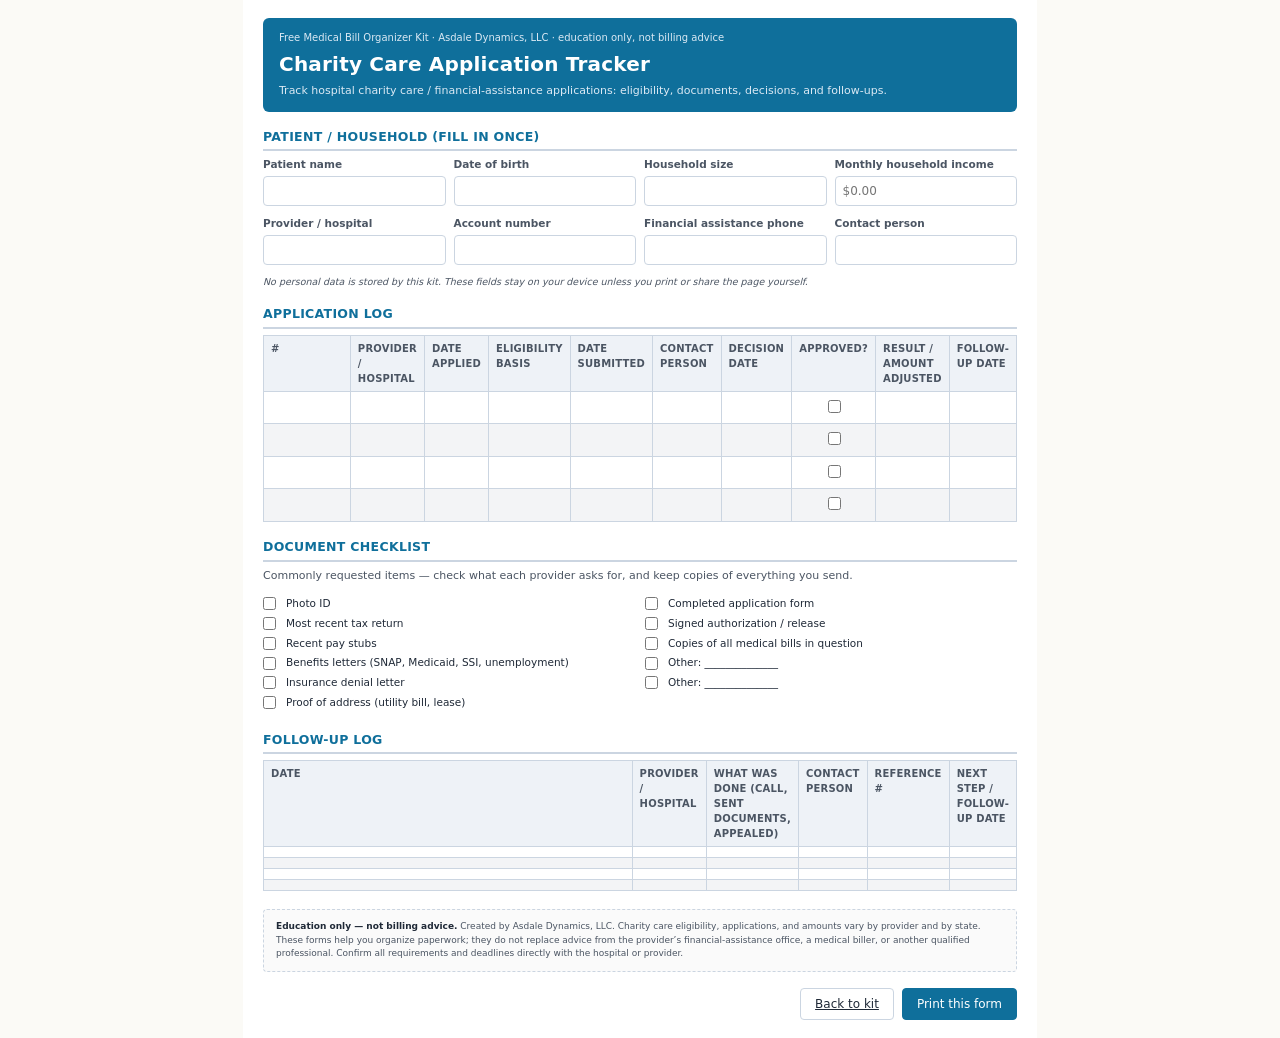
==== forms/charity-care-application-tracker.html @ 8f3d21b6 "Add free medical bill organizer kit" ====
<!doctype html>
<html lang="en">
<head>
<meta charset="utf-8">
<meta name="viewport" content="width=device-width, initial-scale=1">
<title>Charity Care Application Tracker — Free Medical Bill Organizer Kit</title>
<link rel="stylesheet" href="css/print-forms.css">
</head>
<body>
<div class="page">

  <div class="k-band">
    <p class="k-sub" style="margin:0 0 4px 0; font-size:10px;">Free Medical Bill Organizer Kit &middot; Asdale Dynamics, LLC &middot; education only, not billing advice</p>
    <h1 class="k-title">Charity Care Application Tracker</h1>
    <p class="k-sub" style="margin:0;">Track hospital charity care / financial-assistance applications: eligibility, documents, decisions, and follow-ups.</p>
  </div>

  <div class="k-section">
    <h2 class="k-hed">Patient / household (fill in once)</h2>
    <div class="k-grid k-grid-4">
      <div class="k-field"><label class="k-label">Patient name</label><input class="k-input" type="text"></div>
      <div class="k-field"><label class="k-label">Date of birth</label><input class="k-input" type="text"></div>
      <div class="k-field"><label class="k-label">Household size</label><input class="k-input" type="text"></div>
      <div class="k-field"><label class="k-label">Monthly household income</label><input class="k-input" type="text" placeholder="$0.00"></div>
    </div>
    <div class="k-grid k-grid-4">
      <div class="k-field"><label class="k-label">Provider / hospital</label><input class="k-input" type="text"></div>
      <div class="k-field"><label class="k-label">Account number</label><input class="k-input" type="text"></div>
      <div class="k-field"><label class="k-label">Financial assistance phone</label><input class="k-input" type="text"></div>
      <div class="k-field"><label class="k-label">Contact person</label><input class="k-input" type="text"></div>
    </div>
    <p class="k-note">No personal data is stored by this kit. These fields stay on your device unless you print or share the page yourself.</p>
  </div>

  <div class="k-section">
    <h2 class="k-hed">Application log</h2>
    <table class="k-table">
      <thead>
        <tr>
          <th style="width:6%">#</th>
          <th style="width:14%">Provider / hospital</th>
          <th style="width:12%">Date applied</th>
          <th style="width:12%">Eligibility basis</th>
          <th style="width:12%">Date submitted</th>
          <th style="width:14%">Contact person</th>
          <th style="width:12%">Decision date</th>
          <th style="width:10%">Approved?</th>
          <th style="width:14%">Result / amount adjusted</th>
          <th style="width:12%">Follow-up date</th>
        </tr>
      </thead>
      <tbody>
        <tr><td class="k-fill"></td><td class="k-fill"></td><td class="k-fill"></td><td class="k-fill"></td><td class="k-fill"></td><td class="k-fill"></td><td class="k-fill"></td><td style="text-align:center"><input type="checkbox"></td><td class="k-fill"></td><td class="k-fill"></td></tr>
        <tr><td class="k-fill"></td><td class="k-fill"></td><td class="k-fill"></td><td class="k-fill"></td><td class="k-fill"></td><td class="k-fill"></td><td class="k-fill"></td><td style="text-align:center"><input type="checkbox"></td><td class="k-fill"></td><td class="k-fill"></td></tr>
        <tr><td class="k-fill"></td><td class="k-fill"></td><td class="k-fill"></td><td class="k-fill"></td><td class="k-fill"></td><td class="k-fill"></td><td class="k-fill"></td><td style="text-align:center"><input type="checkbox"></td><td class="k-fill"></td><td class="k-fill"></td></tr>
        <tr><td class="k-fill"></td><td class="k-fill"></td><td class="k-fill"></td><td class="k-fill"></td><td class="k-fill"></td><td class="k-fill"></td><td class="k-fill"></td><td style="text-align:center"><input type="checkbox"></td><td class="k-fill"></td><td class="k-fill"></td></tr>
      </tbody>
    </table>
  </div>

  <div class="k-section">
    <h2 class="k-hed">Document checklist</h2>
    <p class="k-p">Commonly requested items &mdash; check what each provider asks for, and keep copies of everything you send.</p>
    <div class="k-cols-2">
      <div>
        <div class="k-checkrow"><input type="checkbox" id="d1"><label for="d1">Photo ID</label></div>
        <div class="k-checkrow"><input type="checkbox" id="d2"><label for="d2">Most recent tax return</label></div>
        <div class="k-checkrow"><input type="checkbox" id="d3"><label for="d3">Recent pay stubs</label></div>
        <div class="k-checkrow"><input type="checkbox" id="d4"><label for="d4">Benefits letters (SNAP, Medicaid, SSI, unemployment)</label></div>
        <div class="k-checkrow"><input type="checkbox" id="d5"><label for="d5">Insurance denial letter</label></div>
        <div class="k-checkrow"><input type="checkbox" id="d6"><label for="d6">Proof of address (utility bill, lease)</label></div>
      </div>
      <div>
        <div class="k-checkrow"><input type="checkbox" id="d7"><label for="d7">Completed application form</label></div>
        <div class="k-checkrow"><input type="checkbox" id="d8"><label for="d8">Signed authorization / release</label></div>
        <div class="k-checkrow"><input type="checkbox" id="d9"><label for="d9">Copies of all medical bills in question</label></div>
        <div class="k-checkrow"><input type="checkbox" id="d10"><label for="d10">Other: ______________</label></div>
        <div class="k-checkrow"><input type="checkbox" id="d11"><label for="d11">Other: ______________</label></div>
      </div>
    </div>
  </div>

  <div class="k-section">
    <h2 class="k-hed">Follow-up log</h2>
    <table class="k-table">
      <thead>
        <tr>
          <th style="width:12%">Date</th>
          <th style="width:16%">Provider / hospital</th>
          <th style="width:20%">What was done (call, sent documents, appealed)</th>
          <th style="width:16%">Contact person</th>
          <th style="width:14%">Reference #</th>
          <th style="width:22%">Next step / follow-up date</th>
        </tr>
      </thead>
      <tbody>
        <tr><td class="k-fill"></td><td class="k-fill"></td><td class="k-fill"></td><td class="k-fill"></td><td class="k-fill"></td><td class="k-fill"></td></tr>
        <tr><td class="k-fill"></td><td class="k-fill"></td><td class="k-fill"></td><td class="k-fill"></td><td class="k-fill"></td><td class="k-fill"></td></tr>
        <tr><td class="k-fill"></td><td class="k-fill"></td><td class="k-fill"></td><td class="k-fill"></td><td class="k-fill"></td><td class="k-fill"></td></tr>
        <tr><td class="k-fill"></td><td class="k-fill"></td><td class="k-fill"></td><td class="k-fill"></td><td class="k-fill"></td><td class="k-fill"></td></tr>
      </tbody>
    </table>
  </div>

  <div class="k-disclaimer k-section">
    <b>Education only &mdash; not billing advice.</b> Created by Asdale Dynamics, LLC. Charity care eligibility, applications, and
    amounts vary by provider and by state. These forms help you organize paperwork; they do not replace advice from the provider&#8217;s
    financial-assistance office, a medical biller, or another qualified professional. Confirm all requirements and deadlines directly
    with the hospital or provider.
  </div>

  <div class="k-actions k-no-print">
    <a class="k-btn k-btn-outline" href="index.html">Back to kit</a>
    <button class="k-btn k-btn-primary k-btn-print">Print this form</button>
  </div>

</div>
<script src="js/forms.js"></script>
</body>
</html>
---- forms/css/print-forms.css ----
/*
 * Free Medical Bill Organizer Kit — shared print styles
 * Credit: Asdale Dynamics, LLC (education only, not billing advice)
 */

:root {
  --ink: #1f2937;
  --muted: #4b5563;
  --line: #cbd5e1;
  --brand: #0f6f9b;
  --brand-soft: #e7f1f8;
  --warm-bg: #fbfaf6;
  --row-alt: #f3f4f6;
}

* {
  box-sizing: border-box;
}

html {
  line-height: 1.5;
}

body {
  margin: 0;
  font-family: system-ui, -apple-system, Segoe UI, Roboto, Helvetica, Arial, sans-serif;
  color: var(--ink);
  background: var(--warm-bg);
  font-size: 12px;
}

.page {
  max-width: 794px; /* A4 width at 96px/in */
  margin: 0 auto;
  padding: 18px 20px;
  background: #fff;
}

form {
  display: block;
}

.k-band {
  background: var(--brand);
  color: #fff;
  padding: 12px 16px;
  border-radius: 6px;
  margin-bottom: 14px;
}

.k-title {
  margin: 0 0 4px 0;
  font-size: 20px;
  font-weight: 700;
  letter-spacing: 0.2px;
}

.k-sub {
  margin: 0;
  font-size: 11px;
  color: #dbe9f4;
}

.k-hed {
  font-size: 12.5px;
  font-weight: 700;
  letter-spacing: 0.3px;
  text-transform: uppercase;
  color: var(--brand);
  margin: 16px 0 6px 0;
  border-bottom: 2px solid var(--line);
  padding-bottom: 3px;
}

.k-hed.no-line {
  border: none;
}

.k-p {
  margin: 0 0 8px 0;
  font-size: 11px;
  color: var(--muted);
}

.k-grid {
  display: grid;
  gap: 8px;
  margin-bottom: 10px;
}

.k-grid-2 { grid-template-columns: 1fr 1fr; }
.k-grid-3 { grid-template-columns: 1fr 1fr 1fr; }
.k-grid-4 { grid-template-columns: 1fr 1fr 1fr 1fr; }

.k-field {
  display: flex;
  flex-direction: column;
  gap: 3px;
}

.k-label {
  font-size: 10.5px;
  font-weight: 600;
  color: var(--muted);
}

.k-input {
  font: inherit;
  padding: 5px 7px;
  border: 1px solid var(--line);
  border-radius: 4px;
  background: #fff;
}

.k-input:focus {
  border-color: var(--brand);
  outline: none;
  box-shadow: 0 0 0 3px var(--brand-soft);
}

textarea.k-input {
  min-height: 56px;
  resize: vertical;
}

.k-table {
  width: 100%;
  border-collapse: collapse;
  margin-bottom: 12px;
  font-size: 11px;
}

.k-table th,
.k-table td {
  border: 1px solid var(--line);
  padding: 5px 7px;
  text-align: left;
  vertical-align: top;
}

.k-table th {
  background: #eef2f7;
  font-weight: 700;
  font-size: 10px;
  color: var(--muted);
  text-transform: uppercase;
  letter-spacing: 0.2px;
}

.k-table tr:nth-child(even) td {
  background: var(--row-alt);
}

.k-fill {
  border: none;
  border-bottom: 1px solid var(--line);
  padding: 3px 4px;
  background: transparent;
  font: inherit;
  width: 100%;
}

.k-fill:focus {
  border-bottom-color: var(--brand);
  outline: none;
}

.k-checkrow {
  display: flex;
  gap: 10px;
  align-items: center;
  font-size: 10.5px;
  margin: 4px 0;
}

.k-checkrow input {
  margin: 0;
}

.k-cols-2 {
  display: grid;
  grid-template-columns: 1fr 1fr;
  gap: 10px;
}

.k-note {
  font-size: 9.5px;
  color: var(--muted);
  font-style: italic;
  margin-top: 4px;
}

.k-total-row td {
  font-weight: 700;
  background: var(--brand-soft) !important;
}

.k-actions {
  margin-top: 16px;
  display: flex;
  gap: 8px;
  justify-content: flex-end;
}

.k-btn {
  font: inherit;
  padding: 6px 14px;
  border: 1px solid var(--line);
  border-radius: 4px;
  background: #fff;
  cursor: pointer;
}

.k-btn-primary {
  background: var(--brand);
  color: #fff;
  border-color: var(--brand);
}

.k-btn-outline {
  background: #fff;
  color: var(--ink);
}

.k-disclaimer {
  margin-top: 18px;
  padding: 10px 12px;
  border: 1px dashed var(--line);
  border-radius: 4px;
  background: #fafafa;
  font-size: 9px;
  color: var(--muted);
}

.k-disclaimer b {
  color: var(--ink);
}

/* ---------- Print ---------- */

@media print {
  html {
    -webkit-print-color-adjust: exact;
    print-color-adjust: exact;
  }
  body {
    background: #fff !important;
    font-size: 11px;
  }
  .page {
    max-width: none;
    width: 100%;
    margin: 0;
    padding: 14mm 14mm 16mm 14mm;
    box-shadow: none;
    border: none;
    background: #fff !important;
  }
  .k-actions,
  .k-no-print {
    display: none !important;
  }
  .k-table {
    page-break-inside: auto;
  }
  .k-table tr {
    page-break-inside: avoid;
  }
  .k-section {
    page-break-inside: avoid;
  }
  .k-input {
    background: #fff !important;
    box-shadow: none !important;
    border-color: #374151 !important;
  }
  .k-input:focus {
    box-shadow: none !important;
  }
  .k-disclaimer {
    border-style: solid !important;
  }
  @page {
    margin: 12mm 12mm 14mm 12mm;
    size: A4;
  }
}

/* Section grouping for print control */
.k-section {
  margin-bottom: 14px;
}

.k-extra-rows tr td {
  padding: 7px;
}

.small {
  font-size: 10px;
}

.k-chip {
  display: inline-block;
  font-size: 9px;
  padding: 1px 6px;
  border: 1px solid var(--line);
  border-radius: 10px;
  margin-right: 6px;
  color: var(--muted);
}
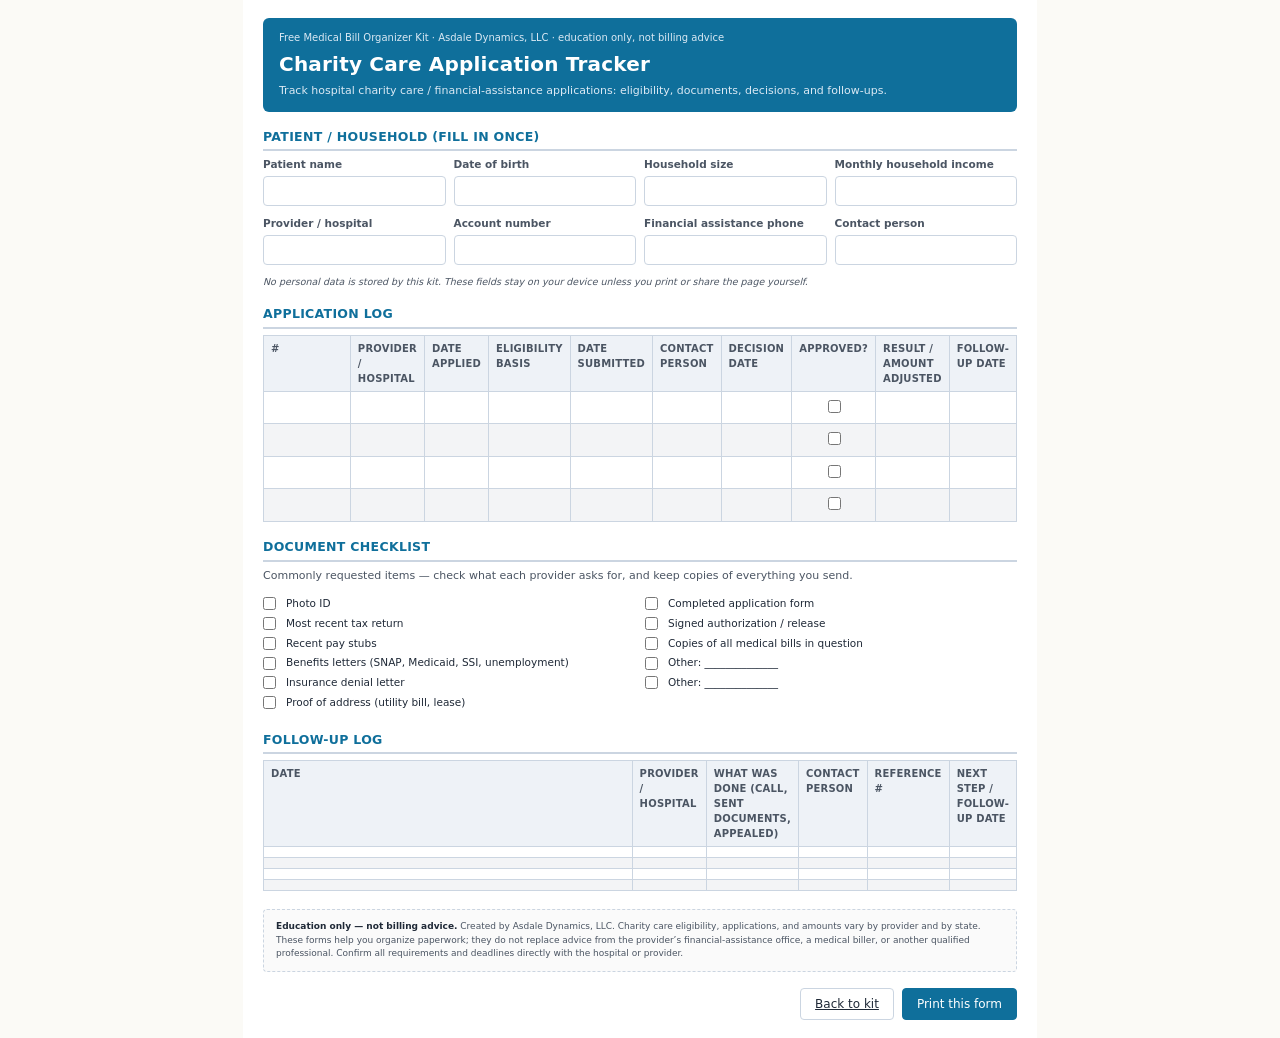
==== commit 17d563bf: "Add accessibility attributes, improve table widths, enhance README and verify script" ====
--- a/forms/charity-care-application-tracker.html
+++ b/forms/charity-care-application-tracker.html
@@ -18,16 +18,16 @@
   <div class="k-section">
     <h2 class="k-hed">Patient / household (fill in once)</h2>
     <div class="k-grid k-grid-4">
-      <div class="k-field"><label class="k-label">Patient name</label><input class="k-input" type="text"></div>
-      <div class="k-field"><label class="k-label">Date of birth</label><input class="k-input" type="text"></div>
-      <div class="k-field"><label class="k-label">Household size</label><input class="k-input" type="text"></div>
-      <div class="k-field"><label class="k-label">Monthly household income</label><input class="k-input" type="text" placeholder="$0.00"></div>
+      <div class="k-field"><label class="k-label" for="cc-patient-name">Patient name</label><input class="k-input" id="cc-patient-name" name="patient-name" type="text" autocomplete="off"></div>
+      <div class="k-field"><label class="k-label" for="cc-patient-dob">Date of birth</label><input class="k-input" id="cc-patient-dob" name="patient-dob" type="text" autocomplete="off"></div>
+      <div class="k-field"><label class="k-label" for="cc-household-size">Household size</label><input class="k-input" id="cc-household-size" name="household-size" type="text" autocomplete="off"></div>
+      <div class="k-field"><label class="k-label" for="cc-monthly-income">Monthly household income</label><input class="k-input" id="cc-monthly-income" name="monthly-income" type="text" autocomplete="off"></div>
     </div>
     <div class="k-grid k-grid-4">
-      <div class="k-field"><label class="k-label">Provider / hospital</label><input class="k-input" type="text"></div>
-      <div class="k-field"><label class="k-label">Account number</label><input class="k-input" type="text"></div>
-      <div class="k-field"><label class="k-label">Financial assistance phone</label><input class="k-input" type="text"></div>
-      <div class="k-field"><label class="k-label">Contact person</label><input class="k-input" type="text"></div>
+      <div class="k-field"><label class="k-label" for="cc-provider">Provider / hospital</label><input class="k-input" id="cc-provider" name="provider" type="text" autocomplete="off"></div>
+      <div class="k-field"><label class="k-label" for="cc-account-number">Account number</label><input class="k-input" id="cc-account-number" name="account-number" type="text" autocomplete="off"></div>
+      <div class="k-field"><label class="k-label" for="cc-fin-assistance-phone">Financial assistance phone</label><input class="k-input" id="cc-fin-assistance-phone" name="fin-assistance-phone" type="text" autocomplete="off"></div>
+      <div class="k-field"><label class="k-label" for="cc-contact-person">Contact person</label><input class="k-input" id="cc-contact-person" name="contact-person" type="text" autocomplete="off"></div>
     </div>
     <p class="k-note">No personal data is stored by this kit. These fields stay on your device unless you print or share the page yourself.</p>
   </div>
@@ -37,16 +37,16 @@
     <table class="k-table">
       <thead>
         <tr>
-          <th style="width:6%">#</th>
-          <th style="width:14%">Provider / hospital</th>
-          <th style="width:12%">Date applied</th>
-          <th style="width:12%">Eligibility basis</th>
-          <th style="width:12%">Date submitted</th>
-          <th style="width:14%">Contact person</th>
-          <th style="width:12%">Decision date</th>
-          <th style="width:10%">Approved?</th>
-          <th style="width:14%">Result / amount adjusted</th>
-          <th style="width:12%">Follow-up date</th>
+          <th style="width:3%">#</th>
+          <th style="width:12%">Provider / hospital</th>
+          <th style="width:8%">Date applied</th>
+          <th style="width:9%">Eligibility basis</th>
+          <th style="width:8%">Date submitted</th>
+          <th style="width:11%">Contact person</th>
+          <th style="width:8%">Decision date</th>
+          <th style="width:5%">Approved?</th>
+          <th style="width:18%">Result / amount adjusted</th>
+          <th style="width:18%">Follow-up date</th>
         </tr>
       </thead>
       <tbody>
